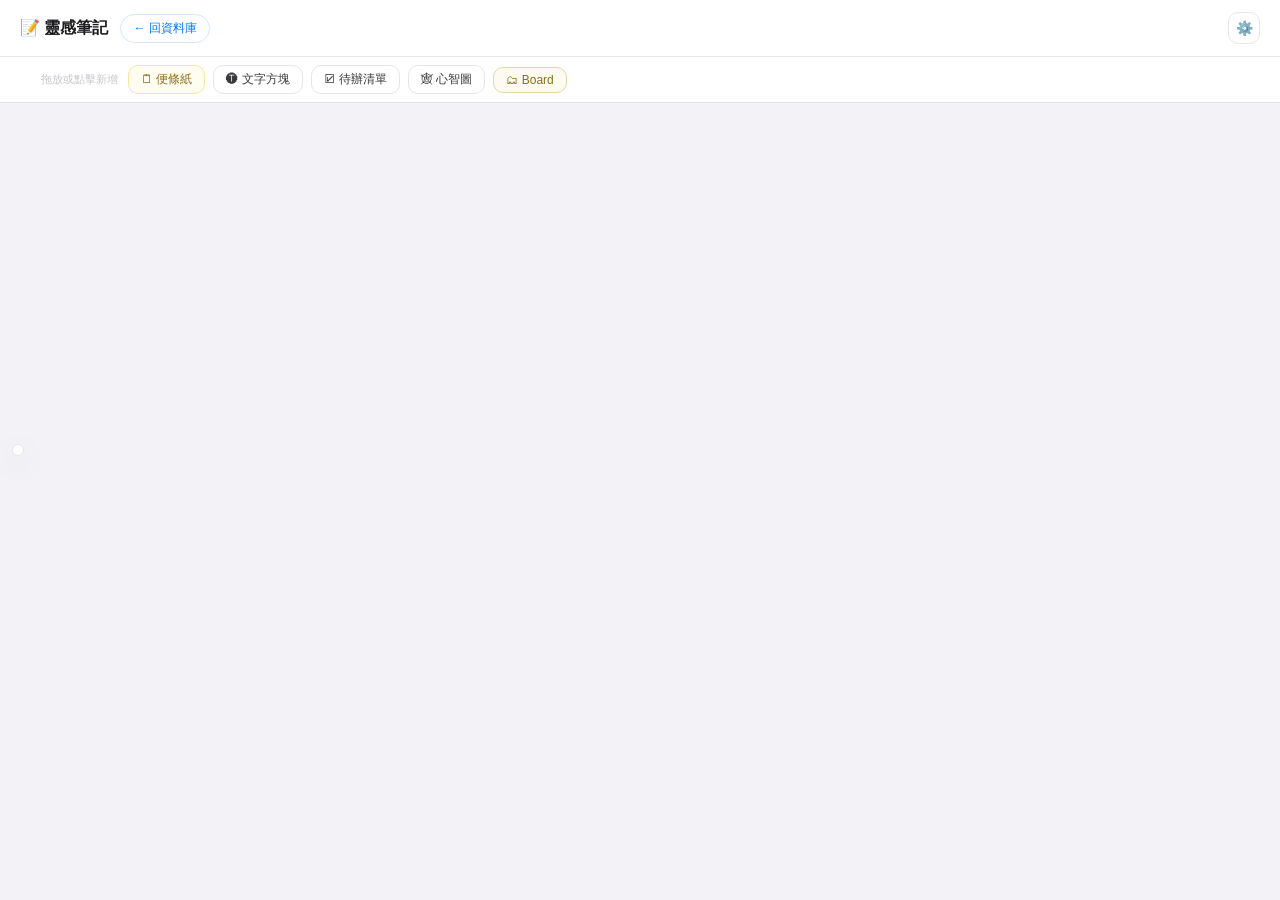
==== notes.html @ b99ca0a9 "📝 更新 notes.html" ====
<!DOCTYPE html>
<html lang="zh-TW">
<head>
<meta charset="UTF-8">
<meta name="viewport" content="width=device-width, initial-scale=1.0">
<title>靈感筆記</title>
<link rel="stylesheet" href="notes.css">
</head>
<body>

<header class="nb-header">
  <div class="nb-logo">📝 靈感筆記</div>
  <a class="nb-back" href="index.html">← 回資料庫</a>
  <div class="nb-spacer"></div>
  <button class="nb-status" id="statusText" type="button" title="同步狀態"></button>
  <button class="nb-icon-btn" id="settingsBtn" type="button" title="設定">⚙️</button>

  <div class="nb-settings" id="settingsPanel">
    <div class="nb-field">
      <label class="nb-field-label" for="tokenInput">GitHub Token</label>
      <input class="nb-input" id="tokenInput" type="password" placeholder="ghp_…" autocomplete="off">
      <div class="nb-hint">跟資料庫頁共用同一把（同網域）。在任一頁設定過，另一頁就會自動讀到。</div>
    </div>
    <div class="nb-field">
      <label class="nb-field-label" for="repoInput">筆記存放的 private repo</label>
      <input class="nb-input" id="repoInput" type="text" placeholder="video-notes" autocomplete="off">
      <div class="nb-hint">筆記會存成該 repo 的 <code>notes.json</code>。務必用<strong>私有</strong> repo，公開的話筆記內容誰都看得到。</div>
    </div>
    <button class="nb-btn" id="settingsSave" type="button">儲存設定</button>
    <div class="nb-settings-status" id="settingsStatus"></div>
  </div>
</header>

<div class="nb-toolbar">
  <nav class="nb-crumbs" id="crumbs" aria-label="Board 路徑"></nav>
  <span class="nb-toolbar-hint">拖放或點擊新增</span>
  <button class="nb-tool nb-tool--sticky" type="button" data-type="sticky">🗒 便條紙</button>
  <button class="nb-tool" type="button" data-type="text">🅣 文字方塊</button>
  <button class="nb-tool" type="button" data-type="todo">☑︎ 待辦清單</button>
  <button class="nb-tool" type="button" data-type="mindmap">🕸 心智圖</button>
  <button class="nb-tool nb-tool--board" type="button" data-type="board">🗂 Board</button>
</div>

<div class="nb-banner" id="banner">
  <span id="bannerText"></span>
  <button class="nb-banner-btn" id="bannerAction" type="button"></button>
</div>

<div class="nb-scroll" id="scroll">
  <div class="nb-canvas" id="canvas"></div>
</div>

<!-- 繪圖工具列與其兩個彈出面板 -->
<div class="nb-draw-toolbar" id="drawToolbar"></div>
<div class="nb-draw-pop nb-draw-pop--style" id="drawStyle"></div>
<div class="nb-draw-pop nb-draw-pop--menu" id="drawToolMenu"></div>

<!-- 卡片右鍵選單：換色與字級 -->
<div class="nb-ctx" id="ctxMenu">
  <div class="nb-ctx-label">顏色</div>
  <div class="nb-swatches" id="ctxSwatches"></div>
  <div class="nb-ctx-label">字級</div>
  <div class="nb-sizes" id="ctxSizes"></div>
</div>

<!-- 同步衝突：不自動合併，讓使用者挑一邊 -->
<div class="nb-overlay" id="conflictOverlay">
  <div class="nb-dialog">
    <h2>⚠️ 這份筆記在別的地方也改過</h2>
    <p id="conflictText"></p>
    <div class="nb-dialog-actions">
      <button class="nb-btn nb-btn--ghost" id="conflictKeepRemote" type="button">用雲端的覆蓋這台</button>
      <button class="nb-btn" id="conflictKeepLocal" type="button">用這台的覆蓋雲端</button>
    </div>
  </div>
</div>

<script src="gh.js"></script>
<script src="notes.js"></script>
</body>
</html>
---- notes.css ----
/* 靈感筆記板。所有選擇器一律用 nb- 前綴，避免哪天跟 index.html 的樣式混用時撞名。 */
*{box-sizing:border-box;margin:0;padding:0}
html,body{height:100%}
body{font-family:-apple-system,BlinkMacSystemFont,"Segoe UI",sans-serif;background:#f2f2f7;color:#1c1c1e;overflow:hidden;display:flex;flex-direction:column}
/* header / 工具列 / 提示條固定高度，畫布吃掉剩下的空間；用 flex 而不是寫死 top，
   提示條出現或工具列換行時才不會把畫布頂掉或蓋住。 */
.nb-header,.nb-toolbar,.nb-banner{flex-shrink:0}

/* ── Header ── */
.nb-header{background:#fff;border-bottom:1px solid #e5e5ea;padding:12px 20px;display:flex;align-items:center;gap:12px;flex-wrap:wrap;position:relative;z-index:300}
.nb-logo{font-size:16px;font-weight:700;display:flex;align-items:center;gap:8px;white-space:nowrap}
.nb-back{font-size:12px;color:#007aff;text-decoration:none;padding:5px 12px;border-radius:20px;border:1.5px solid #d6e6ff;white-space:nowrap;transition:background .15s}
.nb-back:hover{background:#f0f7ff}
.nb-spacer{flex:1}
.nb-status{font-size:11px;color:#8e8e93;white-space:nowrap;background:none;border:none;cursor:default;font-family:inherit}
.nb-status.nb-status--err{color:#ff3b30;cursor:pointer;text-decoration:underline}
.nb-status.nb-status--ok{color:#34c759}
.nb-icon-btn{width:32px;height:32px;border:1px solid #e5e5ea;border-radius:10px;background:#fff;cursor:pointer;font-size:14px;line-height:1;display:flex;align-items:center;justify-content:center;transition:background .15s}
.nb-icon-btn:hover{background:#f2f2f7}

/* ── 工具列 ── */
.nb-toolbar{background:#fff;border-bottom:1px solid #e5e5ea;padding:8px 20px;display:flex;align-items:center;gap:8px;flex-wrap:wrap;position:relative;z-index:250}
.nb-toolbar-hint{font-size:11px;color:#c7c7cc;margin-right:2px;user-select:none;white-space:nowrap}
.nb-tool{display:flex;align-items:center;gap:6px;padding:5px 12px;border-radius:10px;border:1.5px solid #e5e5ea;background:#fff;font-size:12px;font-weight:500;color:#3a3a3c;cursor:grab;white-space:nowrap;user-select:none;font-family:inherit;transition:background .15s}
.nb-tool:active{cursor:grabbing}
.nb-tool:hover{background:#f2f2f7}
.nb-tool--sticky{border-color:#f5e6a3;background:#fffdf0;color:#8a6d1f}
.nb-tool--sticky:hover{background:#fdf6d8}

/* 拖曳到畫布時跟著游標的預覽方塊 */
.nb-ghost{position:fixed;pointer-events:none;z-index:9000;border-radius:12px;border:2px dashed #007aff;background:rgba(0,122,255,.08);opacity:.85}

/* ── 畫布 ── */
.nb-scroll{flex:1;min-height:0;position:relative;overflow:auto;background:#f2f2f7}
.nb-canvas{position:relative;background-image:radial-gradient(#d8d8dd 1px,transparent 1px);background-size:24px 24px}
.nb-guide{position:absolute;background:#ff3b30;pointer-events:none;z-index:8000}
.nb-guide--v{width:1px;top:0;bottom:0}
.nb-guide--h{height:1px;left:0;right:0}

/* ── 卡片 ── */
.nb-card{position:absolute;border-radius:12px;border:1px solid rgba(0,0,0,.1);box-shadow:0 2px 10px rgba(0,0,0,.07);display:flex;flex-direction:column;overflow:hidden}
.nb-card--dragging{box-shadow:0 12px 32px rgba(0,0,0,.18);opacity:.95}
.nb-hd{display:flex;align-items:center;gap:4px;padding:4px 4px 4px 8px;cursor:grab;background:rgba(0,0,0,.035);border-bottom:1px solid rgba(0,0,0,.06);flex-shrink:0;min-height:28px}
.nb-hd:active{cursor:grabbing}
.nb-title{flex:1;min-width:0;border:none;background:transparent;font-size:12px;font-weight:600;color:#1c1c1e;outline:none;font-family:inherit;padding:2px 0}
.nb-title::placeholder{color:#b0b0b5;font-weight:400}
.nb-title-text{flex:1;min-width:0;font-size:12px;font-weight:600;color:#1c1c1e;white-space:nowrap;overflow:hidden;text-overflow:ellipsis;padding:2px 0;user-select:none}
.nb-title-text--empty{color:#b0b0b5;font-weight:400}
.nb-hd-btn{width:20px;height:20px;border:none;background:transparent;border-radius:5px;cursor:pointer;color:#8e8e93;font-size:12px;line-height:1;display:flex;align-items:center;justify-content:center;flex-shrink:0;opacity:0;transition:opacity .15s,background .15s}
.nb-card:hover .nb-hd-btn{opacity:1}
.nb-hd-btn:hover{background:rgba(0,0,0,.08);color:#1c1c1e}
.nb-hd-btn--del:hover{background:#ffe5e3;color:#ff3b30}

/* 刪除的行內確認（不用 window.confirm） */
.nb-hd--confirm{background:#ffe5e3;border-bottom-color:#ffc9c4}
.nb-confirm-text{flex:1;font-size:11px;font-weight:600;color:#c62d1f;white-space:nowrap}
.nb-confirm-btn{border:none;border-radius:5px;padding:3px 8px;font-size:11px;font-weight:600;cursor:pointer;font-family:inherit;flex-shrink:0}
.nb-confirm-btn--yes{background:#ff3b30;color:#fff}
.nb-confirm-btn--no{background:rgba(0,0,0,.08);color:#3a3a3c}

.nb-body{flex:1;min-height:0;overflow:auto;padding:8px 10px}
.nb-ta{width:100%;height:100%;border:none;background:transparent;resize:none;outline:none;font-family:inherit;line-height:1.55;color:#1c1c1e}
.nb-ta::placeholder{color:#c7c7cc}

/* 待辦清單 */
.nb-todos{display:flex;flex-direction:column;gap:2px}
.nb-todo{display:flex;align-items:center;gap:7px}
.nb-todo input[type=checkbox]{width:14px;height:14px;flex-shrink:0;accent-color:#34c759;cursor:pointer}
.nb-todo-text{flex:1;min-width:0;border:none;background:transparent;outline:none;font-family:inherit;line-height:1.6;color:#1c1c1e;padding:1px 0}
.nb-todo-text::placeholder{color:#c7c7cc}
.nb-todo--done .nb-todo-text{text-decoration:line-through;color:#b0b0b5}
.nb-todo-del{width:18px;height:18px;border:none;background:transparent;color:#c7c7cc;cursor:pointer;border-radius:4px;font-size:11px;line-height:1;flex-shrink:0;opacity:0}
.nb-todo:hover .nb-todo-del{opacity:1}
.nb-todo-del:hover{background:#ffe5e3;color:#ff3b30}
.nb-todo-add{margin-top:6px;border:none;background:transparent;color:#8e8e93;font-size:11px;cursor:pointer;font-family:inherit;padding:2px 0}
.nb-todo-add:hover{color:#007aff}

.nb-rz{position:absolute;right:0;bottom:0;width:16px;height:16px;cursor:nwse-resize;background:linear-gradient(135deg,transparent 50%,rgba(0,0,0,.18) 50%);border-bottom-right-radius:12px}

/* ── 右鍵選單 ── */
.nb-ctx{position:fixed;z-index:9500;background:#fff;border:1px solid #e5e5ea;border-radius:12px;box-shadow:0 8px 30px rgba(0,0,0,.16);padding:10px;display:none}
.nb-ctx.nb-ctx--open{display:block}
.nb-ctx-label{font-size:10px;color:#8e8e93;font-weight:600;margin-bottom:6px}
.nb-swatches{display:flex;gap:6px;margin-bottom:10px}
.nb-swatch{width:22px;height:22px;border-radius:50%;border:1.5px solid rgba(0,0,0,.12);cursor:pointer;padding:0}
.nb-swatch--active{outline:2px solid #007aff;outline-offset:1px}
.nb-sizes{display:flex;gap:6px}
.nb-size{flex:1;border:1.5px solid #e5e5ea;background:#fff;border-radius:8px;padding:4px 10px;font-size:11px;cursor:pointer;font-family:inherit;color:#3a3a3c}
.nb-size--active{background:#1c1c1e;color:#fff;border-color:#1c1c1e}

/* ── 設定面板 ── */
.nb-settings{position:absolute;top:52px;right:20px;width:290px;background:#fff;border:1px solid #e5e5ea;border-radius:14px;box-shadow:0 12px 40px rgba(0,0,0,.16);padding:16px;display:none;z-index:400}
.nb-settings.nb-settings--open{display:block}
.nb-field{margin-bottom:12px}
.nb-field-label{display:block;font-size:11px;font-weight:600;color:#3a3a3c;margin-bottom:5px}
.nb-input{width:100%;padding:7px 10px;border:1px solid #e5e5ea;border-radius:8px;font-size:12px;outline:none;font-family:inherit;background:#f2f2f7}
.nb-input:focus{border-color:#007aff;background:#fff}
.nb-hint{font-size:10px;color:#8e8e93;margin-top:5px;line-height:1.5}
.nb-btn{width:100%;padding:8px;border:none;border-radius:8px;background:#007aff;color:#fff;font-size:12px;font-weight:600;cursor:pointer;font-family:inherit}
.nb-btn:hover{opacity:.85}
.nb-settings-status{font-size:11px;margin-top:8px;text-align:center}

/* ── 提示條 ── */
.nb-banner{display:none;align-items:center;gap:10px;padding:8px 20px;background:#fff8e5;border-bottom:1px solid #f5e6a3;font-size:12px;color:#8a6d1f;position:relative;z-index:240}
.nb-banner.nb-banner--open{display:flex}
.nb-banner-btn{border:1.5px solid #e0cd85;background:#fff;border-radius:8px;padding:3px 10px;font-size:11px;font-weight:600;cursor:pointer;font-family:inherit;color:#8a6d1f;white-space:nowrap}

/* ── 衝突對話框 ── */
.nb-overlay{position:fixed;inset:0;background:rgba(0,0,0,.4);z-index:9800;display:none;align-items:center;justify-content:center;padding:20px}
.nb-overlay.nb-overlay--open{display:flex}
.nb-dialog{background:#fff;border-radius:16px;padding:22px;max-width:400px;width:100%}
.nb-dialog h2{font-size:15px;margin-bottom:10px}
.nb-dialog p{font-size:12px;color:#3a3a3c;line-height:1.7;margin-bottom:16px}
.nb-dialog-actions{display:flex;gap:8px}
.nb-dialog-actions .nb-btn{flex:1}
.nb-btn--ghost{background:#f2f2f7;color:#3a3a3c}

/* ── 麵包屑（Board 路徑） ── */
.nb-crumbs{display:flex;align-items:center;gap:2px;min-width:0;max-width:45%;padding-right:10px;margin-right:2px;border-right:1px solid #e5e5ea;overflow:hidden}
.nb-crumb{border:none;background:transparent;font-family:inherit;font-size:11px;color:#8e8e93;padding:3px 6px;border-radius:6px;cursor:pointer;max-width:130px;overflow:hidden;text-overflow:ellipsis;white-space:nowrap}
.nb-crumb:hover{background:#f2f2f7;color:#1c1c1e}
.nb-crumb--current{color:#1c1c1e;font-weight:600}
.nb-crumb-caret{color:#d1d1d6;font-size:11px;flex-shrink:0}
.nb-tool--board{border-color:#e6d6a6;background:#fdfaf0;color:#8a6d1f}
.nb-tool--board:hover{background:#f8f1dc}

/* ── Board 卡片 ── */
.nb-board{background:transparent;border:none;box-shadow:none;overflow:visible;user-select:none}
.nb-board-tile{position:relative;width:128px;height:128px;margin:0 auto;border-radius:22px;box-shadow:0 2px 8px rgba(15,23,42,.12);display:flex;align-items:center;justify-content:center;cursor:grab}
.nb-board-tile:active{cursor:grabbing}
.nb-board-icon{font-size:46px;line-height:1;opacity:.72}
.nb-board-del{position:absolute;right:7px;top:7px;width:24px;height:24px;border:none;border-radius:50%;background:rgba(255,255,255,.88);color:#8e8e93;font-size:11px;line-height:1;cursor:pointer;opacity:0;transition:opacity .15s;display:flex;align-items:center;justify-content:center}
.nb-board:hover .nb-board-del{opacity:1}
.nb-board-del:hover{color:#ff3b30}
.nb-board-confirm{position:absolute;inset:0;border-radius:22px;background:rgba(255,255,255,.95);display:flex;flex-direction:column;align-items:center;justify-content:center;gap:8px;padding:10px;cursor:default}
.nb-board-confirm-text{font-size:11px;font-weight:600;color:#c62d1f;text-align:center;line-height:1.5}
.nb-board-confirm-actions{display:flex;gap:6px}
.nb-board-label{margin-top:9px;text-align:center}
.nb-board-name{font-size:13px;font-weight:600;color:#1c1c1e;white-space:nowrap;overflow:hidden;text-overflow:ellipsis;padding:0 4px}
.nb-board-count{margin-top:2px;font-size:11px;color:#aeaeb2}
.nb-board-rename{width:100%;border:1.5px solid #a5b4fc;border-radius:6px;padding:2px 6px;text-align:center;font-size:13px;font-weight:600;font-family:inherit;outline:none;background:#fff}

/* ── 心智圖 ── */
.nb-body--mm{padding:0;overflow:hidden}
.nb-mm{position:relative;width:100%;height:100%;overflow:hidden}
.nb-mm-edges{position:absolute;inset:0;width:100%;height:100%;pointer-events:none}
.nb-mm-node{position:absolute;width:120px;height:32px;display:flex;align-items:center;border-radius:6px;border:1.5px solid #d1d5db;background:#fff;cursor:grab;z-index:1}
.nb-mm-node:hover{box-shadow:0 2px 8px rgba(0,0,0,.13);z-index:10}
.nb-mm-node:active{cursor:grabbing}
.nb-mm-node--root{border:2px solid #f97316;background:#fff7ed}
.nb-mm-text{flex:1;min-width:0;padding:0 8px;overflow:hidden;white-space:nowrap;text-overflow:ellipsis;color:#374151;user-select:none}
.nb-mm-node--root .nb-mm-text{color:#c2410c}
.nb-mm-input{width:100%;height:100%;border:2px solid #6366f1;border-radius:6px;padding:0 8px;outline:none;background:#fff;font-family:inherit}
.nb-mm-btn{position:absolute;border:none;padding:0;cursor:pointer;color:#fff;display:none;align-items:center;justify-content:center;border-radius:50%;z-index:20}
.nb-mm-node:hover .nb-mm-btn{display:flex}
.nb-mm-btn--add{right:-22px;top:50%;transform:translateY(-50%);width:18px;height:18px;background:#6366f1;font-size:13px;line-height:1}
.nb-mm-btn--del{top:-7px;right:-7px;width:16px;height:16px;background:#ef4444;font-size:10px;line-height:1}

/* ── 繪圖層 ── */
.nb-draw-layer{position:absolute;left:0;top:0;z-index:0}
/* 繪圖層在卡片「下方」（跟探索系統原版同樣的圖層順序，等於卡片底下的那張紙）。
   進入繪圖模式時卡片同時做兩件事：不吃滑鼠事件（筆畫才過得去），以及變半透明
   ——否則在卡片上方拖曳會畫出一筆被完全遮住的線，看起來像整個功能壞掉。 */
.nb-card{transition:opacity .15s}
.nb-canvas--draw .nb-card{pointer-events:none;opacity:.45}

.nb-draw-toolbar{position:fixed;left:12px;top:50%;transform:translateY(-50%);z-index:200;display:flex;flex-direction:column;gap:2px;padding:5px;border-radius:14px;border:1px solid #e5e5ea;background:rgba(255,255,255,.96);box-shadow:0 8px 30px rgba(0,0,0,.14);backdrop-filter:blur(8px)}
.nb-draw-btn{position:relative;width:34px;height:34px;border:none;border-radius:9px;background:transparent;cursor:pointer;font-size:15px;line-height:1;display:flex;align-items:center;justify-content:center;color:#3a3a3c;transition:background .15s}
.nb-draw-btn:hover{background:#f2f2f7}
.nb-draw-btn:disabled{opacity:.25;cursor:default}
.nb-draw-btn:disabled:hover{background:transparent}
.nb-draw-btn--active{background:#e8f1ff;box-shadow:inset 0 0 0 1.5px #b7d5ff}
.nb-draw-btn--danger:hover{background:#ffe5e3}
.nb-draw-sep{height:1px;margin:3px 4px;background:#e5e5ea}
.nb-draw-dot{position:absolute;right:4px;bottom:4px;width:9px;height:9px;border-radius:50%;border:1px solid #fff;box-shadow:0 0 0 .5px rgba(0,0,0,.15)}

.nb-draw-pop{position:fixed;z-index:210;width:232px;padding:13px;border-radius:14px;border:1px solid #e5e5ea;background:#fff;box-shadow:0 12px 40px rgba(0,0,0,.16);display:none}
.nb-draw-pop--open{display:block}
.nb-draw-pop--style{left:58px;top:50%;transform:translateY(-50%)}
.nb-draw-pop-head{display:flex;align-items:center;justify-content:space-between;margin-bottom:8px}
.nb-draw-pop-label{font-size:11px;font-weight:600;color:#3a3a3c;margin-bottom:7px}
.nb-draw-pop-value{font-size:11px;color:#aeaeb2;font-variant-numeric:tabular-nums}
.nb-draw-pop-note{margin-top:10px;font-size:10px;color:#aeaeb2}
.nb-draw-swatches{display:flex;gap:6px;margin-bottom:12px}
.nb-draw-swatch{width:24px;height:24px;border-radius:50%;border:1px solid #e5e5ea;cursor:pointer;padding:0;transition:transform .12s}
.nb-draw-swatch:hover{transform:scale(1.12)}
.nb-draw-swatch--active{outline:2px solid #6366f1;outline-offset:2px}
.nb-draw-widths{display:grid;grid-template-columns:repeat(3,1fr);gap:7px}
.nb-draw-width{display:flex;align-items:center;justify-content:center;height:36px;border:1.5px solid #e5e5ea;border-radius:10px;background:#fff;cursor:pointer}
.nb-draw-width:hover{background:#f9f9fb}
.nb-draw-width--active{border-color:#a5b4fc;background:#eef2ff}
.nb-draw-width span{display:block;width:38px;border-radius:99px;background:#3a3a3c}
.nb-draw-range{width:100%;accent-color:#007aff}
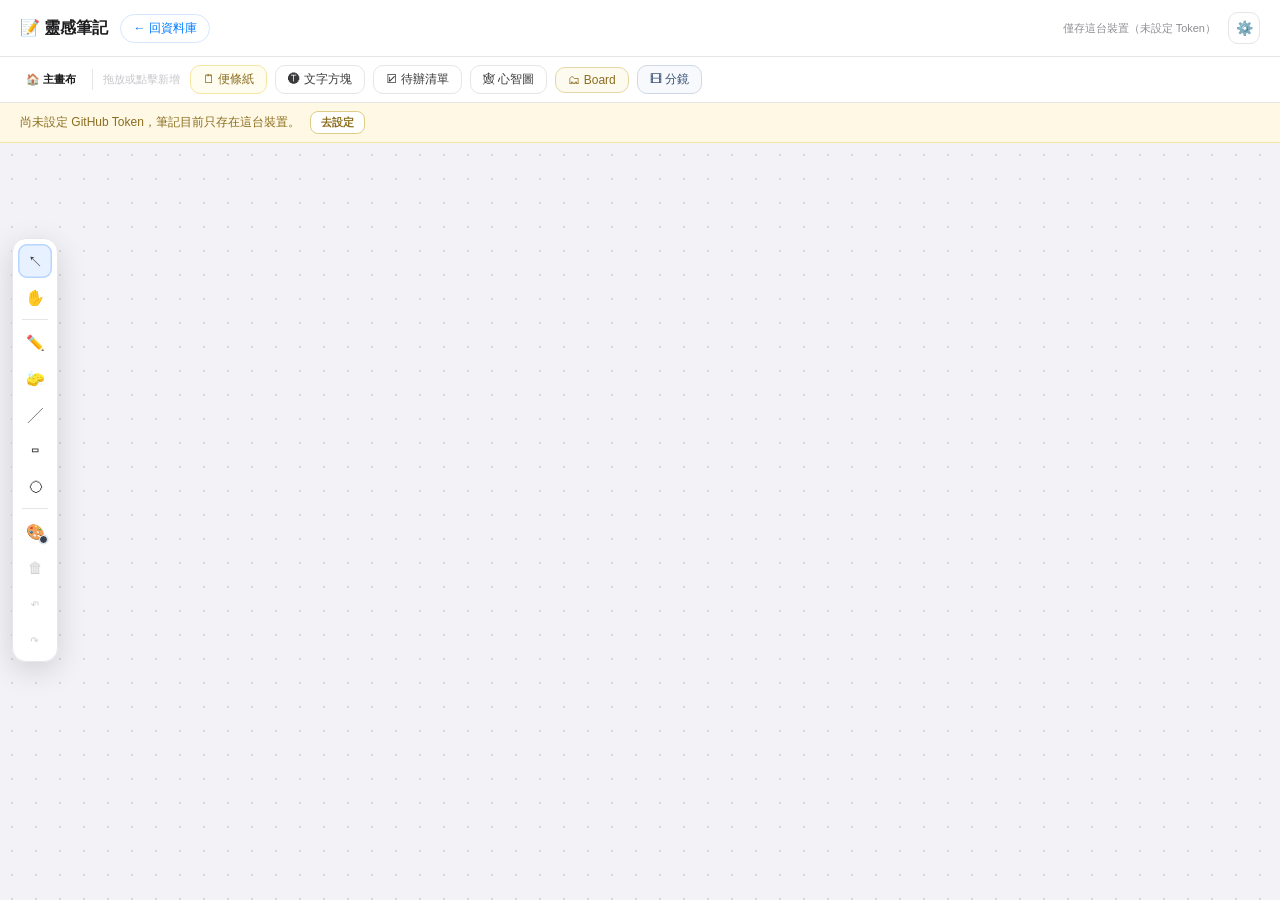
==== commit 3671e6b0: "📝 更新 notes.html" ====
--- a/notes.html
+++ b/notes.html
@@ -39,6 +39,7 @@
   <button class="nb-tool" type="button" data-type="todo">☑︎ 待辦清單</button>
   <button class="nb-tool" type="button" data-type="mindmap">🕸 心智圖</button>
   <button class="nb-tool nb-tool--board" type="button" data-type="board">🗂 Board</button>
+  <button class="nb-tool nb-tool--sb" type="button" data-type="storyboard">🎞 分鏡</button>
 </div>
 
 <div class="nb-banner" id="banner">
@@ -57,11 +58,18 @@
 
 <!-- 卡片右鍵選單：換色與字級 -->
 <div class="nb-ctx" id="ctxMenu">
+  <div class="nb-ctx-actions" id="ctxActions" hidden></div>
   <div class="nb-ctx-label">顏色</div>
   <div class="nb-swatches" id="ctxSwatches"></div>
   <div class="nb-ctx-label">字級</div>
   <div class="nb-sizes" id="ctxSizes"></div>
 </div>
+
+<!-- 分鏡：看大圖 -->
+<div class="nb-lightbox" id="sbLightbox"><img id="sbLightboxImg" alt=""></div>
+
+<!-- 選圖用的隱形 input，卡片與放大視窗共用 -->
+<input type="file" id="sbFileInput" accept="image/*" multiple hidden>
 
 <!-- 同步衝突：不自動合併，讓使用者挑一邊 -->
 <div class="nb-overlay" id="conflictOverlay">
@@ -76,6 +84,7 @@
 </div>
 
 <script src="gh.js"></script>
+<script src="storyboard-store.js"></script>
 <script src="notes.js"></script>
 </body>
 </html>
--- a/notes.css
+++ b/notes.css
@@ -191,3 +191,104 @@
 .nb-draw-width--active{border-color:#a5b4fc;background:#eef2ff}
 .nb-draw-width span{display:block;width:38px;border-radius:99px;background:#3a3a3c}
 .nb-draw-range{width:100%;accent-color:#007aff}
+
+/* ── 分鏡卡片 ── */
+.nb-tool--sb{border-color:#cfd8e6;background:#f7f9fd;color:#3b5478}
+.nb-tool--sb:hover{background:#eef3fb}
+.nb-body--sb{padding:0;overflow:hidden}
+.nb-sb{display:flex;flex-direction:row;height:100%;min-height:0}
+/* 左側拖曳把手：平常隱形，滑過卡片才浮現，指到它本身才實心 */
+.nb-sb-handle{flex-shrink:0;display:flex;align-items:center;justify-content:center;cursor:grab;
+  width:calc(20px * var(--sb-scale,1));font-size:calc(15px * var(--sb-scale,1));line-height:1;
+  color:#8e8e93;user-select:none;opacity:0;transition:opacity .18s}
+.nb-sb-handle:active{cursor:grabbing}
+.nb-card--sb:hover .nb-sb-handle{opacity:.45}
+.nb-sb-handle:hover{opacity:1}
+.nb-sb--dropping{outline:2.5px dashed #007aff;outline-offset:-4px;background:rgba(0,122,255,.05)}
+/* --sb-scale 由 JS 依卡片寬度算出（見 applySbScale）。格子最小寬、間距、內距
+   全部乘上它，所以拉大卡片＝格子等比變大，而不是一排擠進更多格。 */
+.nb-card--sb{--sb-scale:1}
+.nb-sb-grid{flex:1;min-height:0;overflow:auto;display:grid;align-content:start;
+  padding:calc(9px * var(--sb-scale,1));
+  gap:calc(9px * var(--sb-scale,1));
+  grid-template-columns:repeat(auto-fill,minmax(calc(132px * var(--sb-scale,1)),1fr))}
+.nb-sb-grid .nb-shot-note{min-height:calc(44px * var(--sb-scale,1))}
+/* 接在最後一格後面的「＋」空框 */
+.nb-shot-add{display:flex;flex-direction:column;align-items:center;justify-content:center;gap:4px;
+  border:1.5px dashed #c7c7cc;border-radius:9px;background:transparent;cursor:pointer;font-family:inherit;
+  color:#aeaeb2;min-height:104px;padding:10px;transition:border-color .15s,color .15s,background .15s}
+.nb-shot-add:hover{border-color:#007aff;color:#007aff;background:rgba(0,122,255,.05)}
+.nb-shot-add-plus{font-size:22px;line-height:1}
+.nb-shot-add-text{font-size:10px;line-height:1.5;text-align:center}
+
+.nb-shot{border:1px solid rgba(0,0,0,.09);border-radius:9px;overflow:hidden;background:#fff}
+.nb-shot--dragging{opacity:.4}
+.nb-shot-hd{display:flex;align-items:center;gap:4px;padding:3px 5px;background:#fafafc;border-bottom:1px solid rgba(0,0,0,.06);cursor:grab;min-height:24px}
+.nb-shot-hd:active{cursor:grabbing}
+.nb-shot-hd--confirm{background:#ffe5e3;border-bottom-color:#ffc9c4}
+.nb-shot-no{font-size:10px;font-weight:700;white-space:nowrap}
+.nb-shot-len{width:46px;border:1px solid #e5e5ea;border-radius:5px;padding:1px 4px;font-size:10px;font-weight:700;font-family:inherit;outline:none;text-align:center;color:#c2410c;background:#fff}
+.nb-shot-len:focus{border-color:#007aff}
+.nb-shot-len::placeholder{color:#d1d1d6;font-weight:400}
+.nb-shot-del{width:17px;height:17px;border:none;background:transparent;border-radius:4px;color:#c7c7cc;cursor:pointer;font-size:10px;line-height:1;display:flex;align-items:center;justify-content:center;flex-shrink:0}
+.nb-shot-del:hover{background:#ffe5e3;color:#ff3b30}
+.nb-shot-img{width:100%;aspect-ratio:16/9;object-fit:cover;display:block;background:#111;cursor:zoom-in}
+.nb-shot-note{width:100%;border:none;border-top:1px solid rgba(0,0,0,.06);padding:5px 7px;font-size:11px;line-height:1.5;font-family:inherit;resize:none;min-height:44px;outline:none;background:#fff}
+.nb-shot-note:focus{background:#fbfdff}
+.nb-shot-note::placeholder{color:#d1d1d6}
+
+
+/* 看大圖 */
+.nb-lightbox{position:fixed;inset:0;background:rgba(0,0,0,.9);z-index:9700;display:none;align-items:center;justify-content:center;padding:32px;cursor:zoom-out}
+.nb-lightbox--open{display:flex}
+.nb-lightbox img{max-width:100%;max-height:100%;border-radius:8px}
+
+/* ── 透明卡片：浮動式 ── */
+/* 分鏡卡片設成透明時，畫面上只留下鏡頭格子本身，其餘（外框、標題列、
+   「N 格／＋圖片／放大」那條）全部不存在。因此那些入口改到別處：
+   拖動＝拖格子以外的空白處；放大＝雙擊空白處或右鍵；刪除＝右鍵。 */
+.nb-card--ghost{background:transparent!important;box-shadow:none;border-color:transparent!important}
+.nb-card--ghost.nb-card--sb .nb-hd{display:none}
+.nb-card--ghost .nb-ta,
+.nb-card--ghost .nb-body{background:transparent}
+
+/* 非分鏡的卡片（便條紙、心智圖…）設成透明時仍保留標題列，
+   否則它們就完全沒有地方可以拖動或刪除了；只是改成滑過才浮現。 */
+.nb-card--ghost:not(.nb-card--sb) .nb-hd{opacity:0;background:transparent;border-bottom-color:transparent;transition:opacity .18s}
+.nb-card--ghost:not(.nb-card--sb):hover .nb-hd{opacity:1;background:rgba(255,255,255,.72);border-bottom-color:rgba(0,0,0,.08);backdrop-filter:blur(3px);border-radius:9px}
+
+/* 唯一的「放大」方式就是右下角這個把手，所以 hover 時要夠明顯 */
+.nb-card--ghost .nb-rz{opacity:0;transition:opacity .18s}
+.nb-card--ghost:hover .nb-rz{opacity:.75}
+
+/* 「＋」縮成小號誌貼在最後一格旁邊：平常全透明，滑過卡片才半透明，指到它才實心 */
+.nb-card--ghost .nb-shot-add{border:none;background:transparent;justify-self:start;align-self:center;
+  width:calc(42px * var(--sb-scale,1));height:calc(42px * var(--sb-scale,1));
+  min-height:0;padding:0;border-radius:11px;opacity:0;transition:opacity .18s,background .15s}
+.nb-card--ghost:hover .nb-shot-add{opacity:.45}
+.nb-card--ghost .nb-shot-add:hover{opacity:1;background:rgba(0,0,0,.06)}
+.nb-card--ghost .nb-shot-add-text{display:none}
+.nb-card--ghost .nb-shot-add-plus{font-size:calc(23px * var(--sb-scale,1))}
+
+/* 一格都沒有時「＋」必須看得見，否則整張卡片憑空消失就再也找不到了 */
+.nb-card--ghost .nb-shot-add--first{opacity:.8;width:auto;height:auto;
+  min-height:calc(104px * var(--sb-scale,1));
+  justify-self:stretch;align-self:stretch;padding:10px;border:1.5px dashed #c7c7cc}
+.nb-card--ghost .nb-shot-add--first .nb-shot-add-text{display:block}
+
+/* 鏡頭格子維持白底，不然備註文字會直接壓在畫布上看不清楚 */
+.nb-card--ghost .nb-shot{box-shadow:0 1px 8px rgba(0,0,0,.13)}
+
+/* 右鍵選單裡的卡片動作 */
+.nb-ctx-actions{display:flex;flex-direction:column;gap:3px;margin-bottom:10px;padding-bottom:9px;border-bottom:1px solid #f0f0f2}
+.nb-ctx-action{border:none;background:transparent;border-radius:7px;padding:6px 8px;font-size:11px;font-weight:600;
+  font-family:inherit;color:#3a3a3c;text-align:left;cursor:pointer;white-space:nowrap}
+.nb-ctx-action:hover{background:#f2f2f7}
+.nb-ctx-action--danger{color:#ff3b30}
+.nb-ctx-action--danger:hover{background:#ffe5e3}
+
+/* 色盤裡的「透明」用棋盤格表示 */
+.nb-swatch[data-hex="transparent"]{
+  background-image:linear-gradient(45deg,#d1d1d6 25%,transparent 25%,transparent 75%,#d1d1d6 75%),
+                   linear-gradient(45deg,#d1d1d6 25%,#fff 25%,#fff 75%,#d1d1d6 75%);
+  background-size:10px 10px;background-position:0 0,5px 5px;background-color:#fff}
